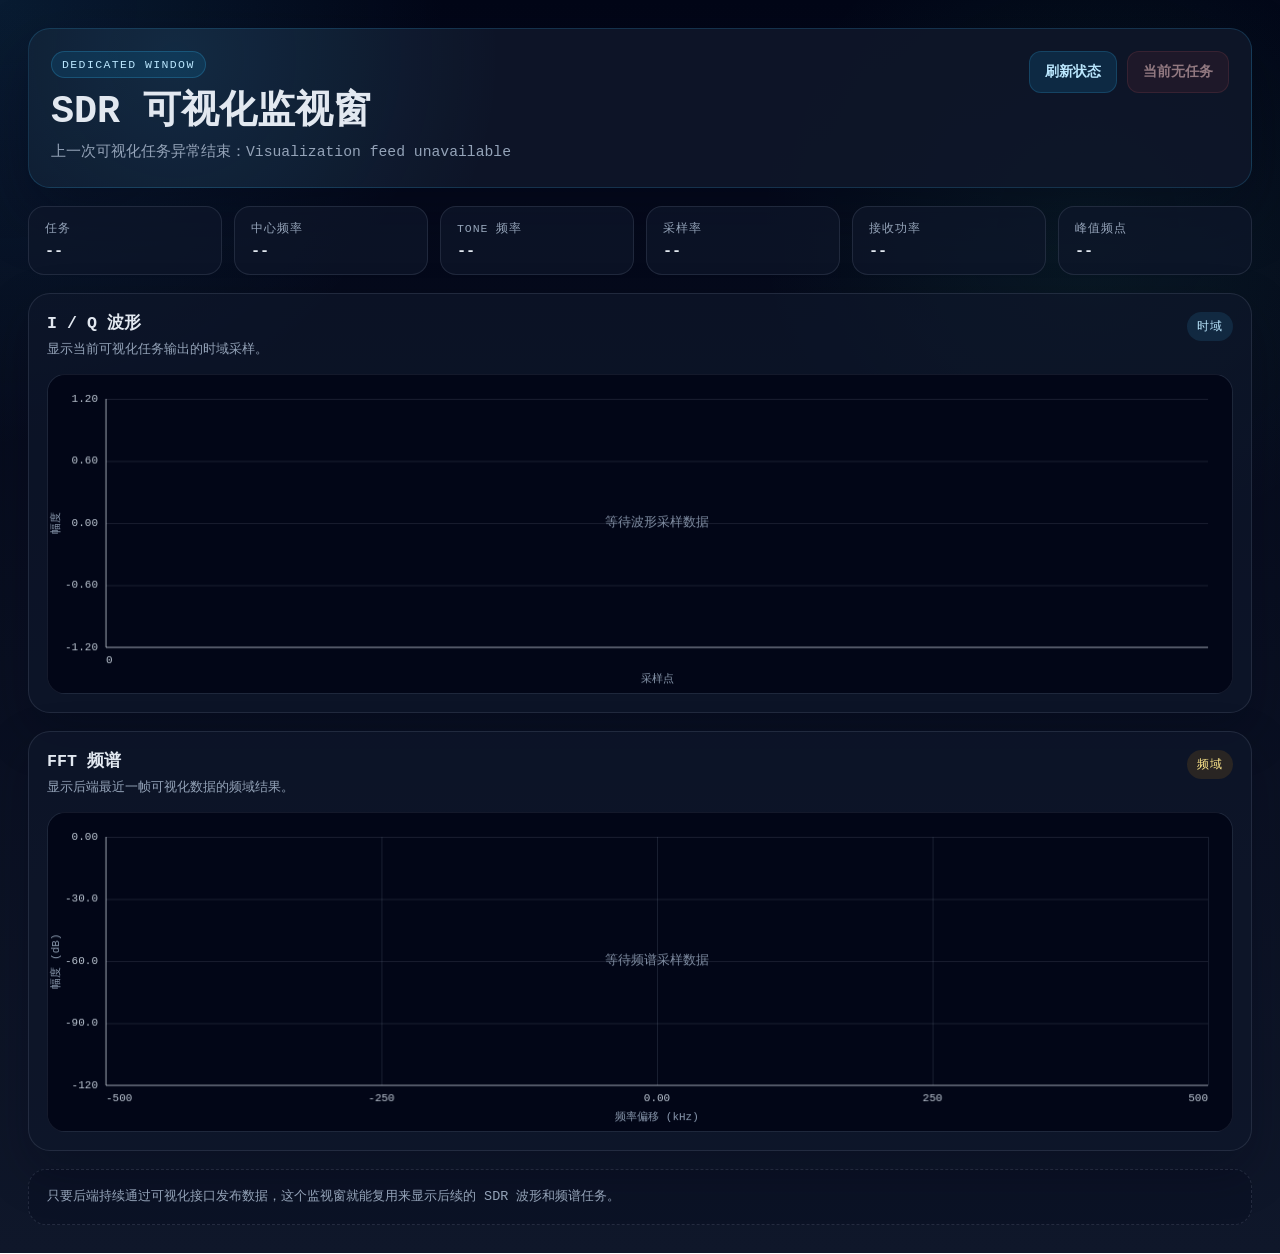
==== static/visualization.html @ f6ebb7e9 "first commit" ====
<!DOCTYPE html>
<html lang="zh-CN">
<head>
    <meta charset="UTF-8">
    <meta name="viewport" content="width=device-width, initial-scale=1.0">
    <title>SDR 可视化监视窗</title>
    <link rel="stylesheet" href="css/visualization-window.css?v=4">
</head>
<body>
    <main class="viz-shell">
        <section class="viz-hero">
            <div>
                <div class="viz-kicker">Dedicated Window</div>
                <h1>SDR 可视化监视窗</h1>
                <p id="viz-status-text">空闲中。从主控台发起可视化任务后，波形和频谱会显示在这里。</p>
            </div>
            <div class="viz-toolbar">
                <button type="button" class="viz-btn viz-btn-secondary" id="viz-refresh-btn">刷新状态</button>
                <button type="button" class="viz-btn viz-btn-danger" id="viz-stop-btn">停止任务</button>
            </div>
        </section>

        <section class="viz-summary">
            <article class="viz-stat">
                <span>任务</span>
                <strong id="viz-task-name">--</strong>
            </article>
            <article class="viz-stat">
                <span>中心频率</span>
                <strong id="viz-center-freq">--</strong>
            </article>
            <article class="viz-stat">
                <span>Tone 频率</span>
                <strong id="viz-tone-freq">--</strong>
            </article>
            <article class="viz-stat">
                <span>采样率</span>
                <strong id="viz-sample-rate">--</strong>
            </article>
            <article class="viz-stat">
                <span>接收功率</span>
                <strong id="viz-rx-power">--</strong>
            </article>
            <article class="viz-stat">
                <span>峰值频点</span>
                <strong id="viz-peak-freq">--</strong>
            </article>
        </section>

        <section class="viz-stage">
            <article class="viz-card">
                <div class="viz-card-header">
                    <div>
                        <h2>I / Q 波形</h2>
                        <p>显示当前可视化任务输出的时域采样。</p>
                    </div>
                    <span class="viz-chip">时域</span>
                </div>
                <canvas id="iq-canvas" class="viz-canvas"></canvas>
            </article>

            <article class="viz-card">
                <div class="viz-card-header">
                    <div>
                        <h2>FFT 频谱</h2>
                        <p>显示后端最近一帧可视化数据的频域结果。</p>
                    </div>
                    <span class="viz-chip viz-chip-warm">频域</span>
                </div>
                <canvas id="fft-canvas" class="viz-canvas"></canvas>
            </article>
        </section>

        <section class="viz-footnote">
            只要后端持续通过可视化接口发布数据，这个监视窗就能复用来显示后续的 SDR 波形和频谱任务。
        </section>
    </main>

    <script src="js/visualization-window.js?v=5"></script>
</body>
</html>
---- static/css/visualization-window.css ----
* { box-sizing: border-box; }

:root {
    --bg: #020617;
    --panel: rgba(15, 23, 42, 0.9);
    --panel-soft: rgba(15, 23, 42, 0.72);
    --line: rgba(148, 163, 184, 0.16);
    --text: #e2e8f0;
    --muted: #94a3b8;
    --cyan: #38bdf8;
    --green: #34d399;
    --amber: #f59e0b;
    --red: #f87171;
}

html, body {
    margin: 0;
    min-height: 100%;
    background:
        radial-gradient(circle at top left, rgba(56, 189, 248, 0.12), transparent 25%),
        radial-gradient(circle at 85% 18%, rgba(52, 211, 153, 0.08), transparent 22%),
        linear-gradient(180deg, #020617, #0f172a);
    color: var(--text);
    font-family: "Segoe UI", "Consolas", monospace;
}

.viz-shell {
    min-height: 100vh;
    padding: 28px;
    display: flex;
    flex-direction: column;
    gap: 18px;
}

.viz-hero,
.viz-summary,
.viz-stage,
.viz-footnote {
    width: 100%;
}

.viz-hero {
    display: flex;
    justify-content: space-between;
    align-items: flex-start;
    gap: 18px;
    padding: 22px;
    border-radius: 22px;
    border: 1px solid rgba(56, 189, 248, 0.18);
    background:
        radial-gradient(circle at 12% 18%, rgba(56, 189, 248, 0.12), transparent 30%),
        var(--panel);
    box-shadow: 0 24px 60px rgba(2, 6, 23, 0.34);
}

.viz-kicker {
    display: inline-block;
    padding: 6px 10px;
    border-radius: 999px;
    border: 1px solid rgba(56, 189, 248, 0.22);
    background: rgba(14, 165, 233, 0.12);
    color: #bae6fd;
    font-size: 0.72rem;
    letter-spacing: 0.12em;
    text-transform: uppercase;
}

.viz-hero h1 {
    margin: 14px 0 8px;
    font-size: clamp(1.8rem, 3vw, 2.7rem);
    line-height: 1.05;
}

.viz-hero p {
    margin: 0;
    max-width: 820px;
    font-size: 0.92rem;
    line-height: 1.65;
    color: var(--muted);
}

.viz-toolbar {
    display: inline-flex;
    gap: 10px;
    align-items: center;
    flex-wrap: wrap;
}

.viz-btn {
    border: 0;
    border-radius: 12px;
    padding: 12px 16px;
    font-size: 0.86rem;
    font-weight: 700;
    cursor: pointer;
    transition: transform 0.18s ease, box-shadow 0.18s ease, background 0.18s ease;
}

.viz-btn:hover:not(:disabled) {
    transform: translateY(-1px);
}

.viz-btn:disabled {
    cursor: not-allowed;
    opacity: 0.55;
}

.viz-btn-secondary {
    background: rgba(14, 165, 233, 0.14);
    color: #bae6fd;
    box-shadow: inset 0 0 0 1px rgba(56, 189, 248, 0.18);
}

.viz-btn-secondary:hover:not(:disabled) {
    box-shadow: inset 0 0 0 1px rgba(56, 189, 248, 0.28), 0 12px 24px rgba(14, 165, 233, 0.12);
}

.viz-btn-danger {
    background: rgba(239, 68, 68, 0.14);
    color: #fecaca;
    box-shadow: inset 0 0 0 1px rgba(248, 113, 113, 0.22);
}

.viz-btn-danger:hover:not(:disabled) {
    box-shadow: inset 0 0 0 1px rgba(248, 113, 113, 0.3), 0 12px 24px rgba(239, 68, 68, 0.12);
}

.viz-summary {
    display: grid;
    grid-template-columns: repeat(6, minmax(0, 1fr));
    gap: 12px;
}

.viz-stat {
    padding: 14px 16px;
    border-radius: 16px;
    border: 1px solid var(--line);
    background: var(--panel-soft);
    display: flex;
    flex-direction: column;
    gap: 6px;
}

.viz-stat span {
    color: var(--muted);
    font-size: 0.72rem;
    letter-spacing: 0.08em;
    text-transform: uppercase;
}

.viz-stat strong {
    color: var(--text);
    font-size: 0.95rem;
}

.viz-stage {
    display: grid;
    grid-template-columns: 1fr;
    gap: 18px;
}

.viz-card {
    padding: 18px;
    border-radius: 22px;
    border: 1px solid var(--line);
    background: var(--panel-soft);
    box-shadow: 0 20px 48px rgba(2, 6, 23, 0.26);
}

.viz-card-header {
    display: flex;
    justify-content: space-between;
    align-items: flex-start;
    gap: 16px;
    margin-bottom: 14px;
}

.viz-card-header h2 {
    margin: 0 0 6px;
    font-size: 1.04rem;
}

.viz-card-header p {
    margin: 0;
    color: var(--muted);
    font-size: 0.84rem;
    line-height: 1.5;
}

.viz-chip {
    padding: 7px 10px;
    border-radius: 999px;
    background: rgba(56, 189, 248, 0.12);
    color: #bae6fd;
    font-size: 0.72rem;
    letter-spacing: 0.08em;
    text-transform: uppercase;
    white-space: nowrap;
}

.viz-chip-warm {
    background: rgba(245, 158, 11, 0.12);
    color: #fde68a;
}

.viz-canvas {
    display: block;
    width: 100%;
    height: 320px;
    border-radius: 18px;
    background:
        linear-gradient(180deg, rgba(15, 23, 42, 0.94), rgba(2, 6, 23, 0.98));
    border: 1px solid rgba(148, 163, 184, 0.12);
}

.viz-footnote {
    padding: 16px 18px;
    border-radius: 18px;
    border: 1px dashed rgba(148, 163, 184, 0.18);
    background: rgba(2, 6, 23, 0.22);
    color: var(--muted);
    font-size: 0.84rem;
    line-height: 1.65;
}

body.embedded-mode {
    background:
        radial-gradient(circle at 12% 18%, rgba(56, 189, 248, 0.08), transparent 22%),
        linear-gradient(180deg, #020617, #081121);
}

.embedded-mode .viz-shell {
    min-height: 100%;
    padding: 18px;
    gap: 14px;
}

.embedded-mode .viz-hero {
    padding: 18px;
    border-radius: 18px;
}

.embedded-mode .viz-hero h1 {
    font-size: clamp(1.45rem, 2.4vw, 2.1rem);
}

.embedded-mode .viz-card,
.embedded-mode .viz-stat,
.embedded-mode .viz-footnote {
    border-radius: 18px;
}

.embedded-mode .viz-canvas {
    height: 280px;
}

@media (max-width: 1100px) {
    .viz-shell {
        padding: 18px;
    }

    .viz-summary {
        grid-template-columns: repeat(3, minmax(0, 1fr));
    }
}

@media (max-width: 760px) {
    .viz-hero {
        flex-direction: column;
    }

    .viz-toolbar {
        width: 100%;
    }

    .viz-btn {
        flex: 1 1 180px;
    }

    .viz-summary {
        grid-template-columns: repeat(2, minmax(0, 1fr));
    }

    .viz-canvas {
        height: 260px;
    }
}

@media (max-width: 560px) {
    .viz-summary {
        grid-template-columns: 1fr;
    }

    .viz-card-header {
        flex-direction: column;
    }
}
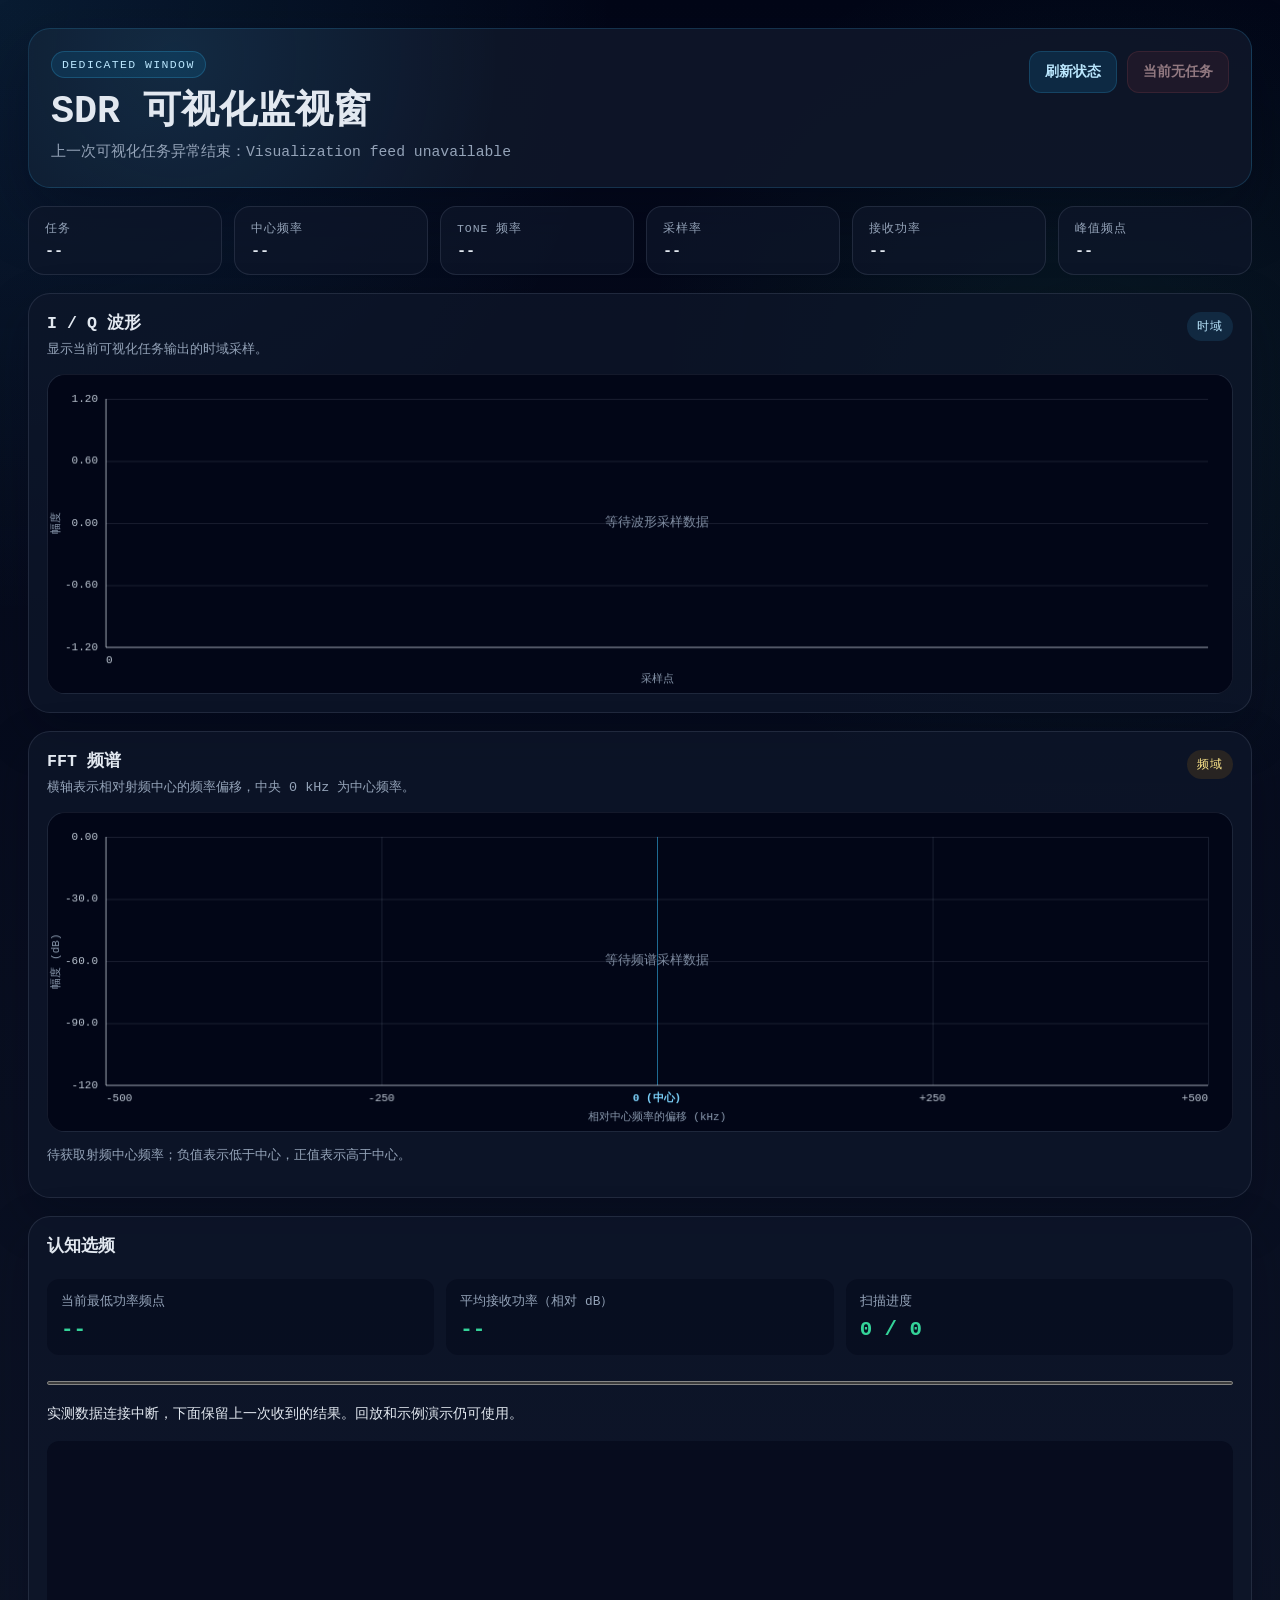
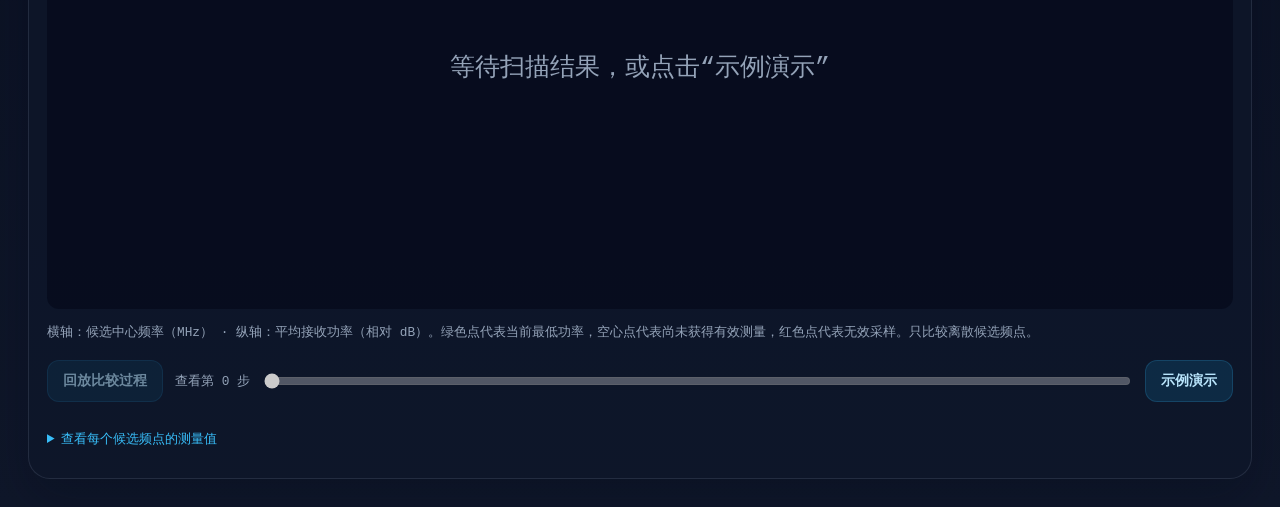
==== commit a880c432: "支持本地与 DeepSeek 切换，完善认知选频和收发可视化" ====
--- a/static/visualization.html
+++ b/static/visualization.html
@@ -4,7 +4,7 @@
     <meta charset="UTF-8">
     <meta name="viewport" content="width=device-width, initial-scale=1.0">
     <title>SDR 可视化监视窗</title>
-    <link rel="stylesheet" href="css/visualization-window.css?v=4">
+    <link rel="stylesheet" href="css/visualization-window.css?v=8">
 </head>
 <body>
     <main class="viz-shell">
@@ -38,7 +38,7 @@
                 <strong id="viz-sample-rate">--</strong>
             </article>
             <article class="viz-stat">
-                <span>接收功率</span>
+                <span id="viz-rx-power-label">接收功率</span>
                 <strong id="viz-rx-power">--</strong>
             </article>
             <article class="viz-stat">
@@ -63,19 +63,46 @@
                 <div class="viz-card-header">
                     <div>
                         <h2>FFT 频谱</h2>
-                        <p>显示后端最近一帧可视化数据的频域结果。</p>
+                        <p>横轴表示相对射频中心的频率偏移，中央 0 kHz 为中心频率。</p>
                     </div>
                     <span class="viz-chip viz-chip-warm">频域</span>
                 </div>
                 <canvas id="fft-canvas" class="viz-canvas"></canvas>
+                <p id="fft-frequency-reference" class="cognitive-muted" aria-live="off">0 kHz 对应射频中心频率；负值表示低于中心，正值表示高于中心。</p>
             </article>
         </section>
 
-        <section class="viz-footnote">
-            只要后端持续通过可视化接口发布数据，这个监视窗就能复用来显示后续的 SDR 波形和频谱任务。
+        <section class="viz-card cognitive-panel" aria-labelledby="cognitive-title">
+            <div class="viz-card-header">
+                <h2 id="cognitive-title">认知选频</h2>
+            </div>
+            <div class="cognitive-result">
+                <div><span id="cognitive-best-label">当前最低功率频点</span><strong id="cognitive-best">--</strong></div>
+                <div><span>平均接收功率（相对 dB）</span><strong id="cognitive-power">--</strong></div>
+                <div><span>扫描进度</span><strong id="cognitive-count">0 / 0</strong></div>
+            </div>
+            <progress id="cognitive-progress" value="0" max="1" aria-label="候选频点扫描进度"></progress>
+            <p id="cognitive-status" role="status" hidden></p>
+            <svg id="cognitive-chart" viewBox="0 0 760 300" role="img" aria-label="候选频点平均接收功率对比"></svg>
+            <p class="cognitive-muted">横轴：候选中心频率（MHz） · 纵轴：平均接收功率（相对 dB）。绿色点代表当前最低功率，空心点代表尚未获得有效测量，红色点代表无效采样。只比较离散候选频点。</p>
+            <div class="cognitive-controls">
+                <button type="button" class="viz-btn viz-btn-secondary" id="cognitive-replay" disabled>回放比较过程</button>
+                <label for="cognitive-step">查看第 <output id="cognitive-step-value">0</output> 步</label>
+                <input type="range" id="cognitive-step" min="0" max="0" value="0" disabled aria-label="回放到第几个候选频点">
+                <button type="button" class="viz-btn viz-btn-secondary" id="cognitive-demo">示例演示</button>
+                <button type="button" class="viz-btn viz-btn-secondary" id="cognitive-live" hidden>返回实测</button>
+            </div>
+            <details class="cognitive-details">
+                <summary>查看每个候选频点的测量值</summary>
+                <div class="cognitive-table-wrap"><table>
+                    <thead><tr><th scope="col">频点（MHz）</th><th scope="col">功率（相对 dB）</th><th scope="col">比较结果</th></tr></thead>
+                    <tbody id="cognitive-table"></tbody>
+                </table></div>
+            </details>
         </section>
     </main>
 
-    <script src="js/visualization-window.js?v=5"></script>
+    <script src="js/cognitive-selection.js?v=5"></script>
+    <script src="js/visualization-window.js?v=8"></script>
 </body>
 </html>
--- a/static/css/visualization-window.css
+++ b/static/css/visualization-window.css
@@ -1,4 +1,26 @@
 * { box-sizing: border-box; }
+
+[hidden] { display: none !important; }
+.cognitive-panel { border-color: rgba(52, 211, 153, 0.28); }
+.cognitive-muted { color: var(--muted); font-size: 0.8rem; line-height: 1.7; }
+.cognitive-result { display: grid; grid-template-columns: repeat(3, 1fr); gap: 12px; margin: 16px 0; }
+.cognitive-result > div { padding: 14px; background: rgba(2, 6, 23, 0.4); border-radius: 12px; display: flex; flex-direction: column; gap: 8px; }
+.cognitive-result span { font-size: 0.8rem; color: var(--muted); }
+.cognitive-result strong { font-size: 1.3rem; color: var(--green); }
+#cognitive-progress { width: 100%; height: 8px; accent-color: var(--green); }
+#cognitive-status { font-size: 0.88rem; line-height: 1.7; min-height: 1.7em; }
+#cognitive-chart { display: block; width: 100%; background: rgba(2, 6, 23, 0.55); border-radius: 12px; }
+.cognitive-controls { display: flex; align-items: center; gap: 12px; flex-wrap: wrap; margin: 16px 0; }
+.cognitive-controls label { font-size: 0.8rem; white-space: nowrap; color: var(--muted); }
+.cognitive-controls input { flex: 1; min-width: 120px; accent-color: var(--green); }
+.cognitive-details summary { cursor: pointer; font-size: 0.84rem; padding: 12px 0; color: var(--cyan); }
+.cognitive-table-wrap { overflow-x: auto; }
+.cognitive-details table { width: 100%; border-collapse: collapse; font-size: 0.84rem; }
+.cognitive-details th, .cognitive-details td { padding: 10px; border-bottom: 1px solid var(--line); text-align: left; }
+.cognitive-selected { color: var(--green); background: rgba(52, 211, 153, 0.07); }
+@media (max-width: 760px) {
+    .cognitive-result { grid-template-columns: 1fr; }
+}
 
 :root {
     --bg: #020617;
@@ -34,8 +56,7 @@
 
 .viz-hero,
 .viz-summary,
-.viz-stage,
-.viz-footnote {
+.viz-stage {
     width: 100%;
 }
 
@@ -213,16 +234,6 @@
     border: 1px solid rgba(148, 163, 184, 0.12);
 }
 
-.viz-footnote {
-    padding: 16px 18px;
-    border-radius: 18px;
-    border: 1px dashed rgba(148, 163, 184, 0.18);
-    background: rgba(2, 6, 23, 0.22);
-    color: var(--muted);
-    font-size: 0.84rem;
-    line-height: 1.65;
-}
-
 body.embedded-mode {
     background:
         radial-gradient(circle at 12% 18%, rgba(56, 189, 248, 0.08), transparent 22%),
@@ -245,8 +256,7 @@
 }
 
 .embedded-mode .viz-card,
-.embedded-mode .viz-stat,
-.embedded-mode .viz-footnote {
+.embedded-mode .viz-stat {
     border-radius: 18px;
 }
 
